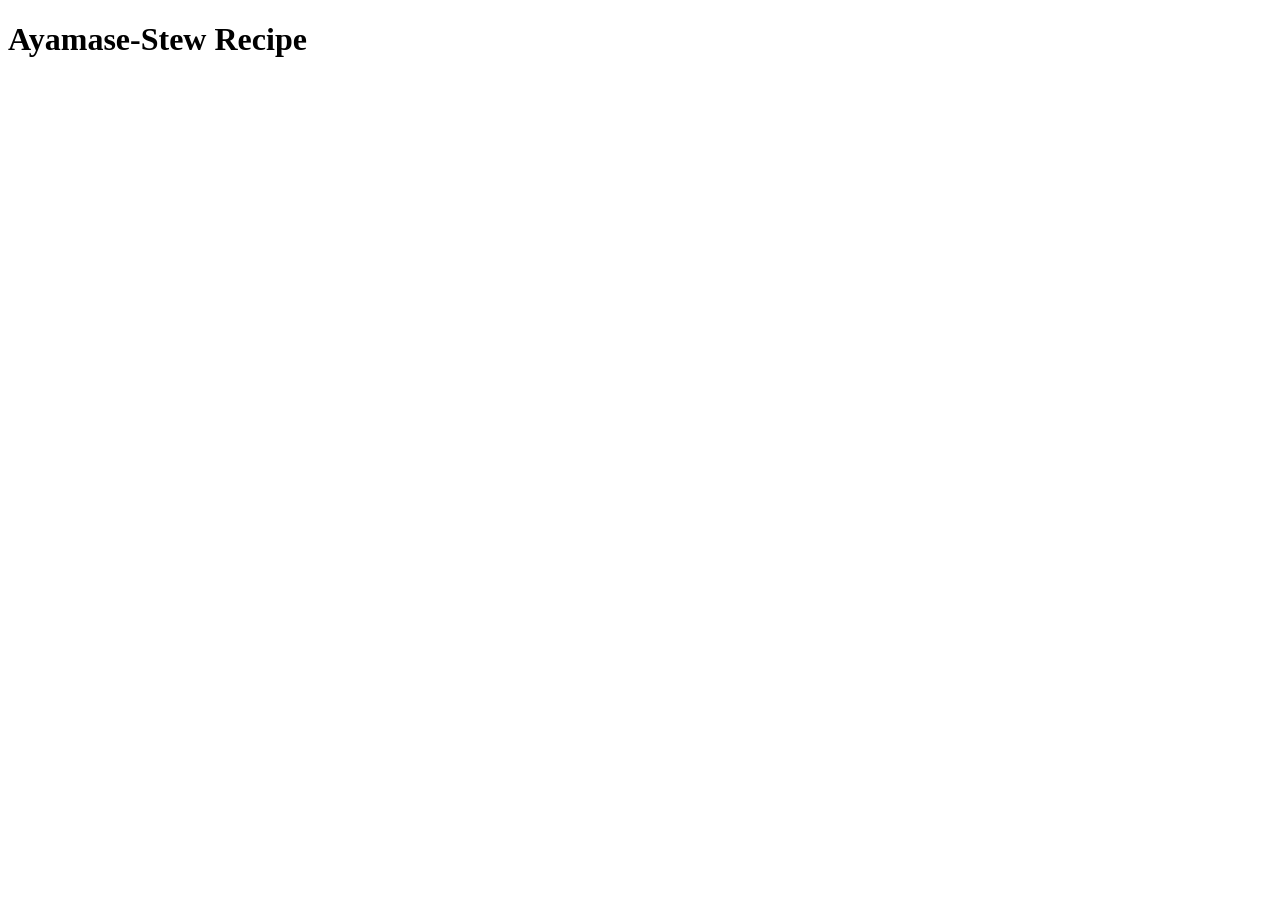
==== recipes/ayamase-stew.html @ 865df592 "Setup html Bioplate for the Odin-recipe Project i created the root folder named "Odin-Recipe" then p" ====
<!DOCTYPE html>
<html lang="en">
<head>
    <meta charset="UTF-8">
    <meta name="viewport" content="width=device-width, initial-scale=1.0">
    <title>Ayamase-Stew Recipe</title>
</head>
    <body>
        <h1>Ayamase-Stew Recipe</h1>
    </body>
</html>
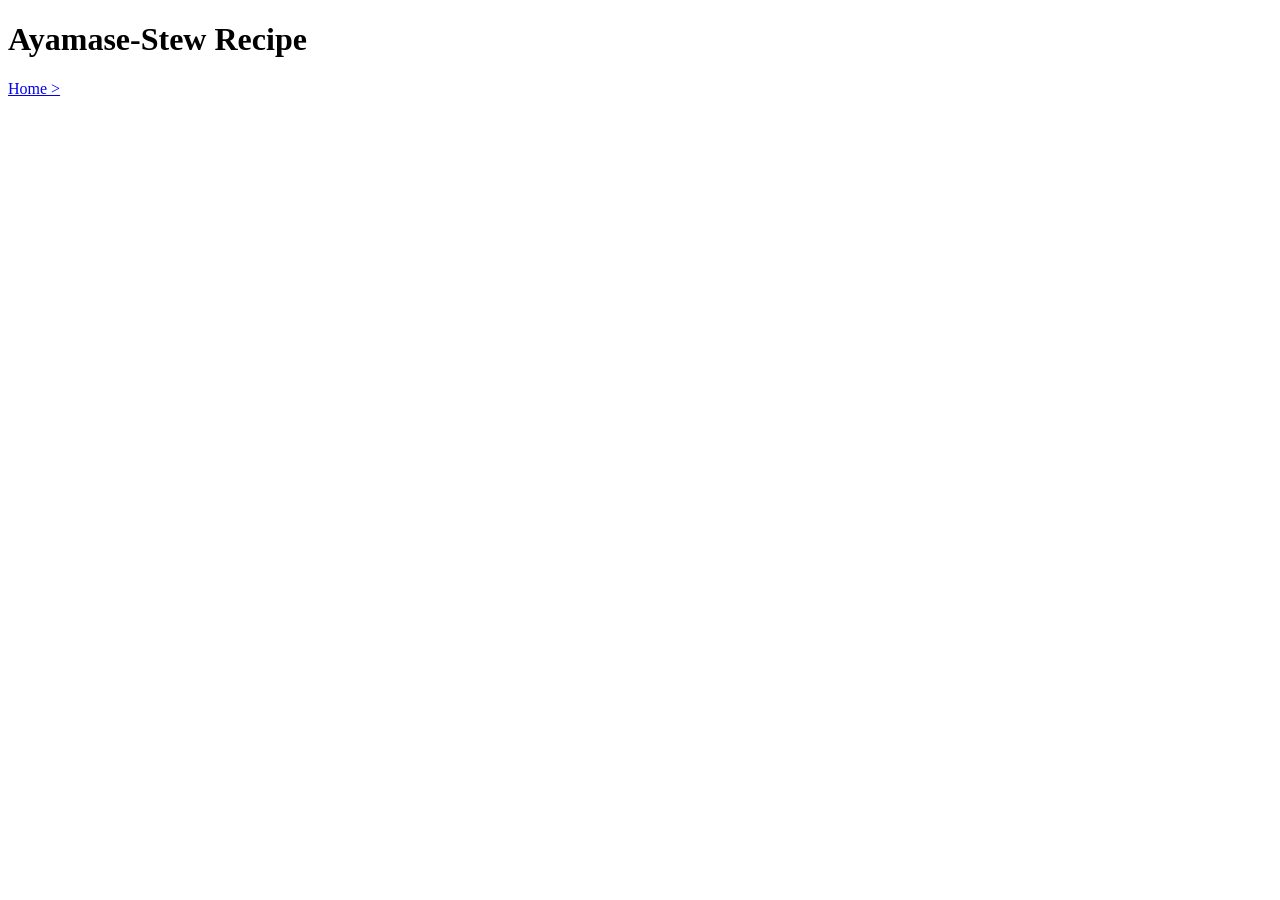
==== commit 244eb411: "finish completing nav links for the bioplate setup homepage nav link on the ayamase-stew.html page f" ====
--- a/recipes/ayamase-stew.html
+++ b/recipes/ayamase-stew.html
@@ -7,5 +7,9 @@
 </head>
     <body>
         <h1>Ayamase-Stew Recipe</h1>
+
+        <p>
+            <a href="../index.html">Home &gt;</a>
+        </p>
     </body>
 </html>
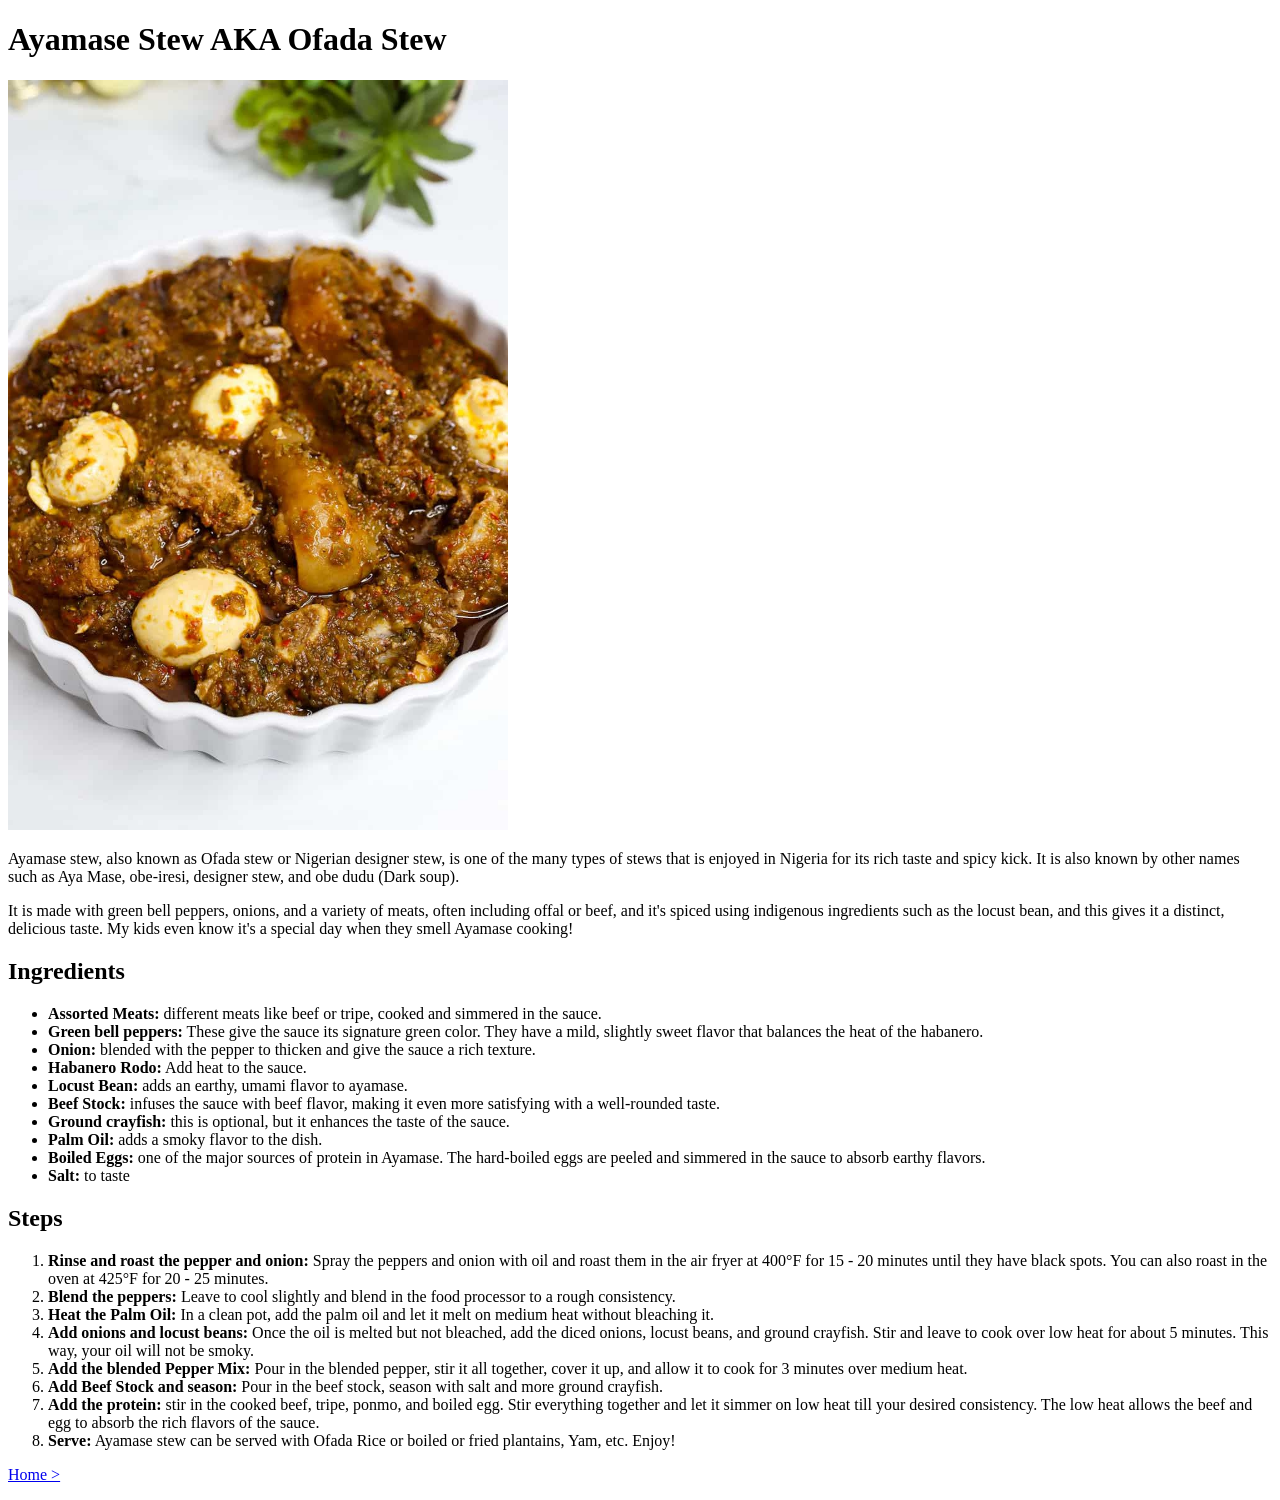
==== commit b4b67a9f: "Infuse content into the html recipe pages created an images folder in the root directory to store al" ====
--- a/recipes/ayamase-stew.html
+++ b/recipes/ayamase-stew.html
@@ -6,7 +6,65 @@
     <title>Ayamase-Stew Recipe</title>
 </head>
     <body>
-        <h1>Ayamase-Stew Recipe</h1>
+        <h1>Ayamase Stew AKA Ofada Stew</h1>
+        <img src="../images/ayamase.jpg" width="500">
+
+        <p>
+            Ayamase stew, also known as Ofada stew or Nigerian designer stew, 
+            is one of the many types of stews that is enjoyed in Nigeria for its rich taste 
+            and spicy kick. It is also known by other names such as Aya Mase, obe-iresi, 
+            designer stew, and obe dudu (Dark soup).
+        </p>
+
+        <p>
+            It is made with green bell peppers, onions, and a variety of meats, 
+            often including offal or beef, and it's spiced using indigenous ingredients such as 
+            the locust bean, and this gives it a distinct, delicious taste. 
+            My kids even know it's a special day when they smell Ayamase cooking!
+        </p>
+
+    <h2>Ingredients</h2>
+        <ul>
+            <li><strong>Assorted Meats:</strong> different meats like beef or tripe, cooked and simmered in the sauce.</li>
+            <li><strong>Green bell peppers:</strong> These give the sauce its signature green color. They have a mild, slightly sweet flavor that balances the heat of the habanero.</li>
+            <li><strong>Onion:</strong> blended with the pepper to thicken and give the sauce a rich texture.</li>
+            <li><strong>Habanero Rodo:</strong> Add heat to the sauce.</li>
+            <li><strong>Locust Bean:</strong> adds an earthy, umami flavor to ayamase.</li>
+            <li><strong>Beef Stock:</strong> infuses the sauce with beef flavor, making it even more satisfying with a well-rounded taste.</li>
+            <li><strong>Ground crayfish:</strong> this is optional, but it enhances the taste of the sauce.</li>
+            <li><strong>Palm Oil:</strong> adds a smoky flavor to the dish.</li>
+            <li><strong>Boiled Eggs:</strong> one of the major sources of protein in Ayamase. The hard-boiled eggs are peeled and simmered in the sauce to absorb earthy flavors.</li>
+            <li><strong>Salt:</strong> to taste</li>
+        </ul>
+    <h2>Steps</h2>
+        <ol>
+            <li><strong>Rinse and roast the pepper and onion:</strong> Spray the peppers and onion with oil and roast them in the air fryer at 400°F for 15 - 20 minutes until they have black spots. You can also roast in the oven at 425°F for 20 - 25 minutes.
+            </li>
+
+            <li><strong>Blend the peppers:</strong> Leave to cool slightly and blend in the food processor to a rough consistency.
+            </li>
+
+            <li> 
+                <strong>Heat the Palm Oil:</strong> In a clean pot, add the palm oil and let it melt on medium heat without bleaching it.
+            </li>
+
+            <li>
+                <strong>Add onions and locust beans:</strong> Once the oil is melted but not bleached, add the diced onions, locust beans, and ground crayfish. Stir and leave to cook over low heat for about 5 minutes. This way, your oil will not be smoky.
+            </li>
+
+            <li>
+                <strong>Add the blended Pepper Mix:</strong> Pour in the blended pepper, stir it all together, cover it up, and allow it to cook for 3 minutes over medium heat.
+            </li>
+            <li>
+                <strong>Add Beef Stock and season:</strong> Pour in the beef stock, season with salt and more ground crayfish. 
+            </li>
+            <li>
+                <strong>Add the protein:</strong> stir in the cooked beef, tripe, ponmo, and boiled egg. Stir everything together and let it simmer on low heat till your desired consistency. The low heat allows the beef and egg to absorb the rich flavors of the sauce.
+            </li>
+            <li>
+                <strong>Serve:</strong> Ayamase stew can be served with Ofada Rice or boiled or fried plantains, Yam, etc. Enjoy!
+            </li>
+        </ol>
 
         <p>
             <a href="../index.html">Home &gt;</a>
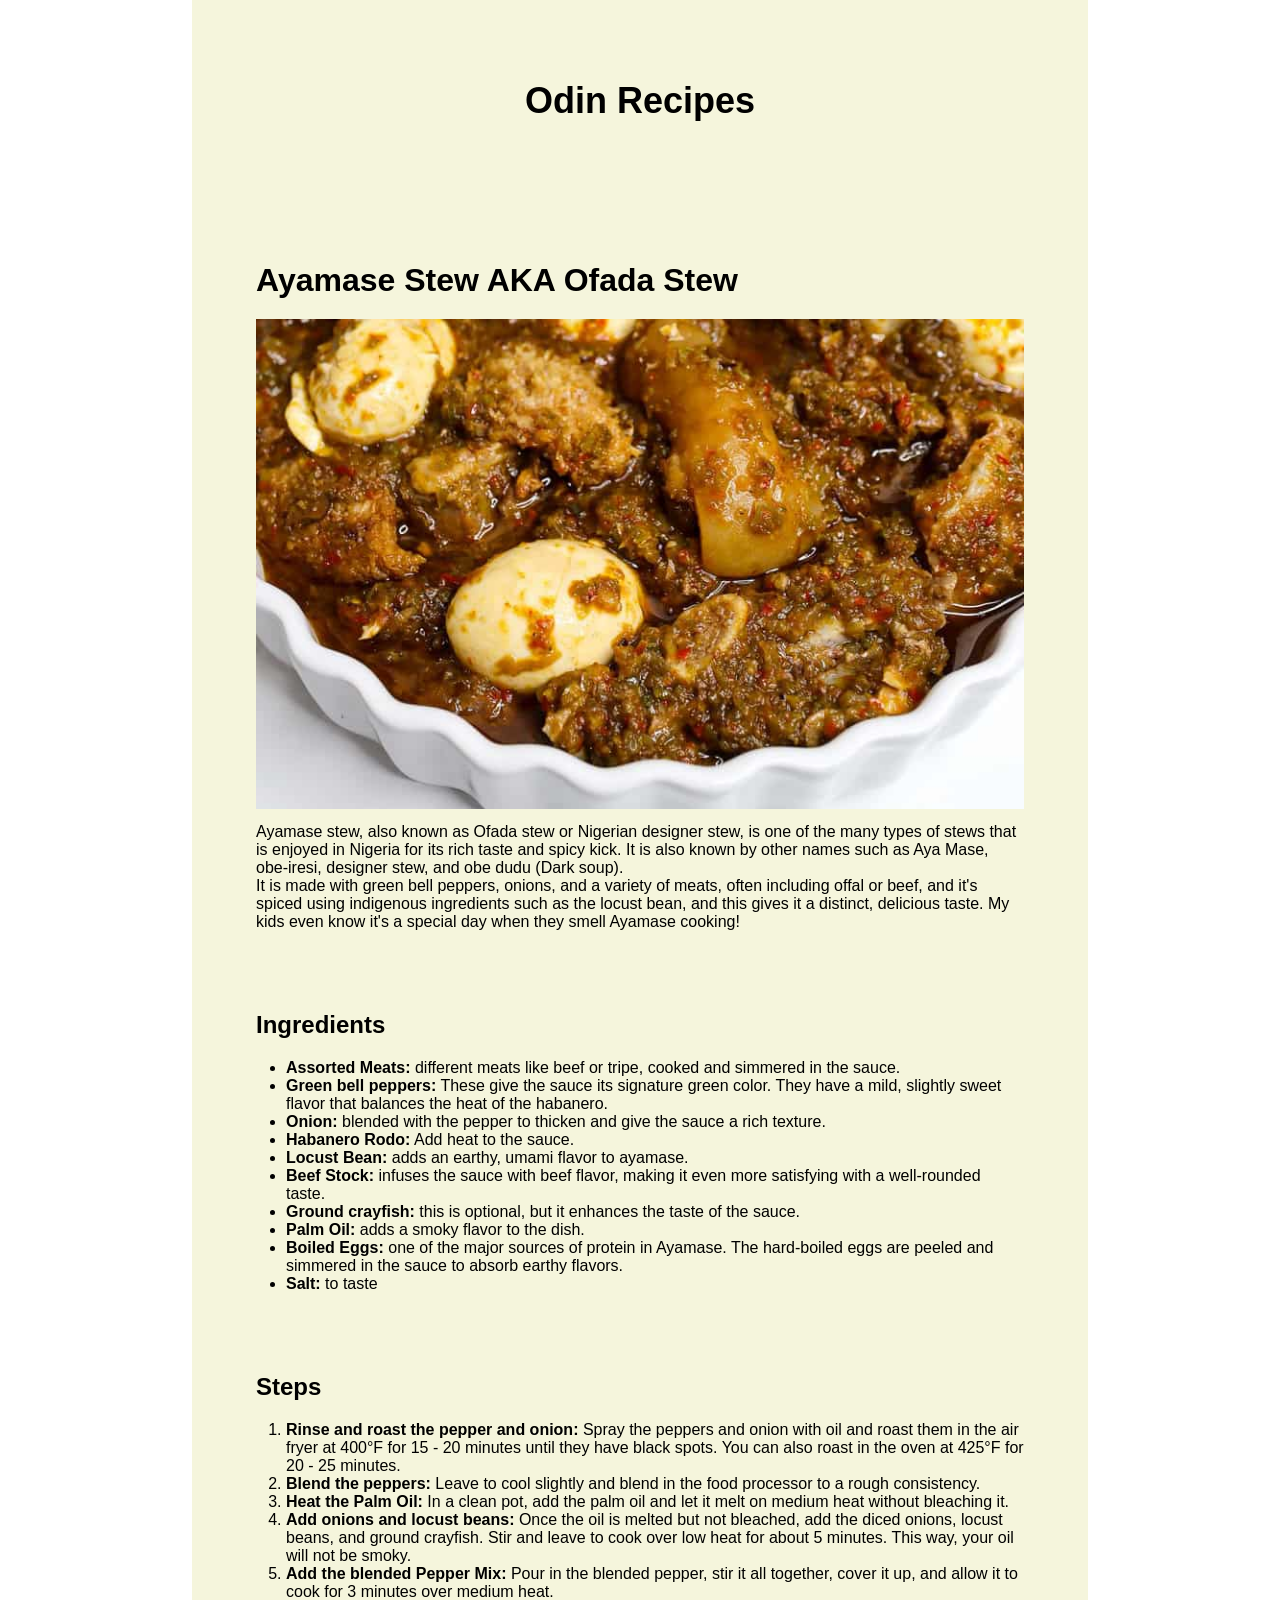
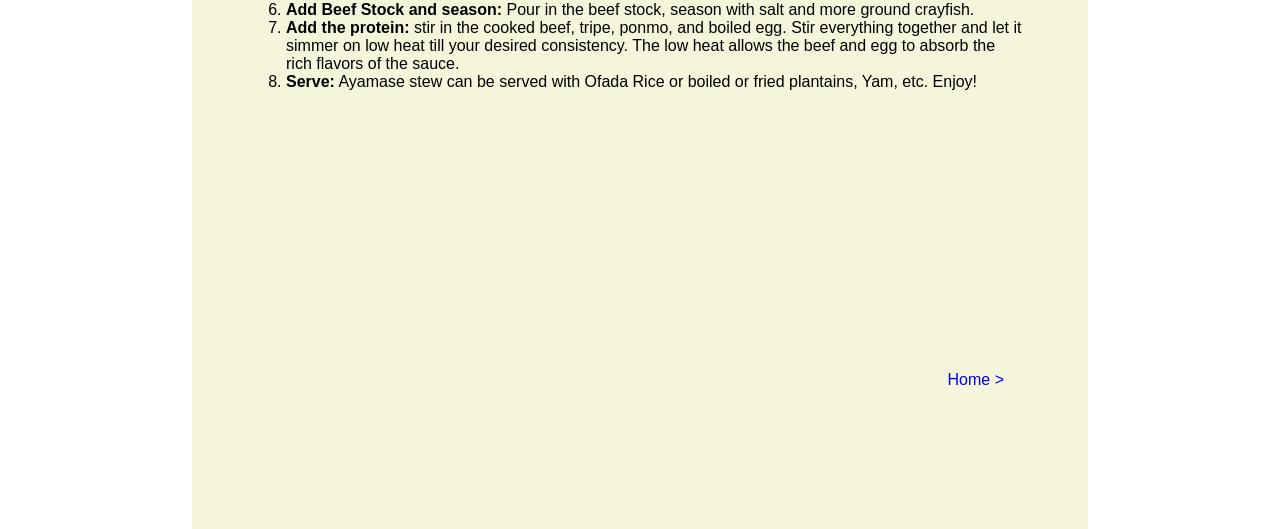
==== commit cf622774: "syled the html structure" ====
--- a/recipes/ayamase-stew.html
+++ b/recipes/ayamase-stew.html
@@ -3,71 +3,78 @@
 <head>
     <meta charset="UTF-8">
     <meta name="viewport" content="width=device-width, initial-scale=1.0">
+     <link rel="stylesheet" href="../style/style.css">
     <title>Ayamase-Stew Recipe</title>
 </head>
     <body>
-        <h1>Ayamase Stew AKA Ofada Stew</h1>
-        <img src="../images/ayamase.jpg" width="500">
+        
 
-        <p>
-            Ayamase stew, also known as Ofada stew or Nigerian designer stew, 
-            is one of the many types of stews that is enjoyed in Nigeria for its rich taste 
-            and spicy kick. It is also known by other names such as Aya Mase, obe-iresi, 
-            designer stew, and obe dudu (Dark soup).
-        </p>
+        <div id="container">
+            <h1 id="logo">Odin Recipes</h1>
+            
+            <h1>Ayamase Stew AKA Ofada Stew</h1>
+            <img src="../images/ayamase.jpg" width="500">
 
-        <p>
-            It is made with green bell peppers, onions, and a variety of meats, 
-            often including offal or beef, and it's spiced using indigenous ingredients such as 
-            the locust bean, and this gives it a distinct, delicious taste. 
-            My kids even know it's a special day when they smell Ayamase cooking!
-        </p>
+            <p>
+                Ayamase stew, also known as Ofada stew or Nigerian designer stew, 
+                is one of the many types of stews that is enjoyed in Nigeria for its rich taste 
+                and spicy kick. It is also known by other names such as Aya Mase, obe-iresi, 
+                designer stew, and obe dudu (Dark soup).
+            </p>
 
-    <h2>Ingredients</h2>
-        <ul>
-            <li><strong>Assorted Meats:</strong> different meats like beef or tripe, cooked and simmered in the sauce.</li>
-            <li><strong>Green bell peppers:</strong> These give the sauce its signature green color. They have a mild, slightly sweet flavor that balances the heat of the habanero.</li>
-            <li><strong>Onion:</strong> blended with the pepper to thicken and give the sauce a rich texture.</li>
-            <li><strong>Habanero Rodo:</strong> Add heat to the sauce.</li>
-            <li><strong>Locust Bean:</strong> adds an earthy, umami flavor to ayamase.</li>
-            <li><strong>Beef Stock:</strong> infuses the sauce with beef flavor, making it even more satisfying with a well-rounded taste.</li>
-            <li><strong>Ground crayfish:</strong> this is optional, but it enhances the taste of the sauce.</li>
-            <li><strong>Palm Oil:</strong> adds a smoky flavor to the dish.</li>
-            <li><strong>Boiled Eggs:</strong> one of the major sources of protein in Ayamase. The hard-boiled eggs are peeled and simmered in the sauce to absorb earthy flavors.</li>
-            <li><strong>Salt:</strong> to taste</li>
-        </ul>
-    <h2>Steps</h2>
-        <ol>
-            <li><strong>Rinse and roast the pepper and onion:</strong> Spray the peppers and onion with oil and roast them in the air fryer at 400°F for 15 - 20 minutes until they have black spots. You can also roast in the oven at 425°F for 20 - 25 minutes.
-            </li>
+            <p>
+                It is made with green bell peppers, onions, and a variety of meats, 
+                often including offal or beef, and it's spiced using indigenous ingredients such as 
+                the locust bean, and this gives it a distinct, delicious taste. 
+                My kids even know it's a special day when they smell Ayamase cooking!
+            </p>
 
-            <li><strong>Blend the peppers:</strong> Leave to cool slightly and blend in the food processor to a rough consistency.
-            </li>
+        <h2>Ingredients</h2>
+            <ul>
+                <li><strong>Assorted Meats:</strong> different meats like beef or tripe, cooked and simmered in the sauce.</li>
+                <li><strong>Green bell peppers:</strong> These give the sauce its signature green color. They have a mild, slightly sweet flavor that balances the heat of the habanero.</li>
+                <li><strong>Onion:</strong> blended with the pepper to thicken and give the sauce a rich texture.</li>
+                <li><strong>Habanero Rodo:</strong> Add heat to the sauce.</li>
+                <li><strong>Locust Bean:</strong> adds an earthy, umami flavor to ayamase.</li>
+                <li><strong>Beef Stock:</strong> infuses the sauce with beef flavor, making it even more satisfying with a well-rounded taste.</li>
+                <li><strong>Ground crayfish:</strong> this is optional, but it enhances the taste of the sauce.</li>
+                <li><strong>Palm Oil:</strong> adds a smoky flavor to the dish.</li>
+                <li><strong>Boiled Eggs:</strong> one of the major sources of protein in Ayamase. The hard-boiled eggs are peeled and simmered in the sauce to absorb earthy flavors.</li>
+                <li><strong>Salt:</strong> to taste</li>
+            </ul>
+        <h2>Steps</h2>
+            <ol>
+                <li><strong>Rinse and roast the pepper and onion:</strong> Spray the peppers and onion with oil and roast them in the air fryer at 400°F for 15 - 20 minutes until they have black spots. You can also roast in the oven at 425°F for 20 - 25 minutes.
+                </li>
 
-            <li> 
-                <strong>Heat the Palm Oil:</strong> In a clean pot, add the palm oil and let it melt on medium heat without bleaching it.
-            </li>
+                <li><strong>Blend the peppers:</strong> Leave to cool slightly and blend in the food processor to a rough consistency.
+                </li>
 
-            <li>
-                <strong>Add onions and locust beans:</strong> Once the oil is melted but not bleached, add the diced onions, locust beans, and ground crayfish. Stir and leave to cook over low heat for about 5 minutes. This way, your oil will not be smoky.
-            </li>
+                <li> 
+                    <strong>Heat the Palm Oil:</strong> In a clean pot, add the palm oil and let it melt on medium heat without bleaching it.
+                </li>
 
-            <li>
-                <strong>Add the blended Pepper Mix:</strong> Pour in the blended pepper, stir it all together, cover it up, and allow it to cook for 3 minutes over medium heat.
-            </li>
-            <li>
-                <strong>Add Beef Stock and season:</strong> Pour in the beef stock, season with salt and more ground crayfish. 
-            </li>
-            <li>
-                <strong>Add the protein:</strong> stir in the cooked beef, tripe, ponmo, and boiled egg. Stir everything together and let it simmer on low heat till your desired consistency. The low heat allows the beef and egg to absorb the rich flavors of the sauce.
-            </li>
-            <li>
-                <strong>Serve:</strong> Ayamase stew can be served with Ofada Rice or boiled or fried plantains, Yam, etc. Enjoy!
-            </li>
-        </ol>
+                <li>
+                    <strong>Add onions and locust beans:</strong> Once the oil is melted but not bleached, add the diced onions, locust beans, and ground crayfish. Stir and leave to cook over low heat for about 5 minutes. This way, your oil will not be smoky.
+                </li>
 
-        <p>
-            <a href="../index.html">Home &gt;</a>
-        </p>
+                <li>
+                    <strong>Add the blended Pepper Mix:</strong> Pour in the blended pepper, stir it all together, cover it up, and allow it to cook for 3 minutes over medium heat.
+                </li>
+                <li>
+                    <strong>Add Beef Stock and season:</strong> Pour in the beef stock, season with salt and more ground crayfish. 
+                </li>
+                <li>
+                    <strong>Add the protein:</strong> stir in the cooked beef, tripe, ponmo, and boiled egg. Stir everything together and let it simmer on low heat till your desired consistency. The low heat allows the beef and egg to absorb the rich flavors of the sauce.
+                </li>
+                <li>
+                    <strong>Serve:</strong> Ayamase stew can be served with Ofada Rice or boiled or fried plantains, Yam, etc. Enjoy!
+                </li>
+            </ol>
+
+            <p id="footer">
+                <a  class="footerlink" href="../index.html">Home &gt;</a>
+            </p>
+        </div>
     </body>
 </html>
--- a/style/style.css
+++ b/style/style.css
@@ -0,0 +1,87 @@
+
+* {
+    
+    margin: 0px;
+    padding: 0px;
+    box-sizing: border-box;
+    font-family: Verdana, Geneva, Tahoma, sans-serif;
+}
+
+h1, h2, h3 {
+    margin: 20px 0px;
+}
+
+h1, h2, h3 {
+    margin-top: 80px;
+}
+
+ul, ol {
+    margin-left: 30px;
+}
+
+ul {
+    
+}
+
+img {
+    width: 100%;
+    height: 500px;
+    padding-bottom: 10px;
+    object-fit: cover;
+    object-position: 50% 80%;
+}
+
+a {
+    text-decoration: none;
+}
+
+a:hover {
+    color: brown;
+    text-decoration: underline;
+}
+
+
+
+#container {
+    width: 70%;
+    min-height: 100dvh;
+    margin: 0px auto;
+    padding: 0px 5%;
+    background-color:beige;
+}
+
+#logo{
+    text-align: center;
+    margin-bottom: 140px;
+    margin-top: 0px;
+    padding-top: 80px;
+    font-size: 36px;
+}
+
+#menu {
+    display: flex;
+    justify-content:space-evenly;
+    flex-wrap: wrap;
+    list-style-type:circle;
+    
+    padding: 20px ;
+    margin-left: 0px;
+}
+
+#menu li {
+    flex: 1 1 140px;
+    
+    
+}
+
+#footer {
+    margin-top: 140px;
+    
+    padding: 140px 20px;
+    text-align: right;
+}
+
+#footer a.footerlink {
+    
+   
+}
